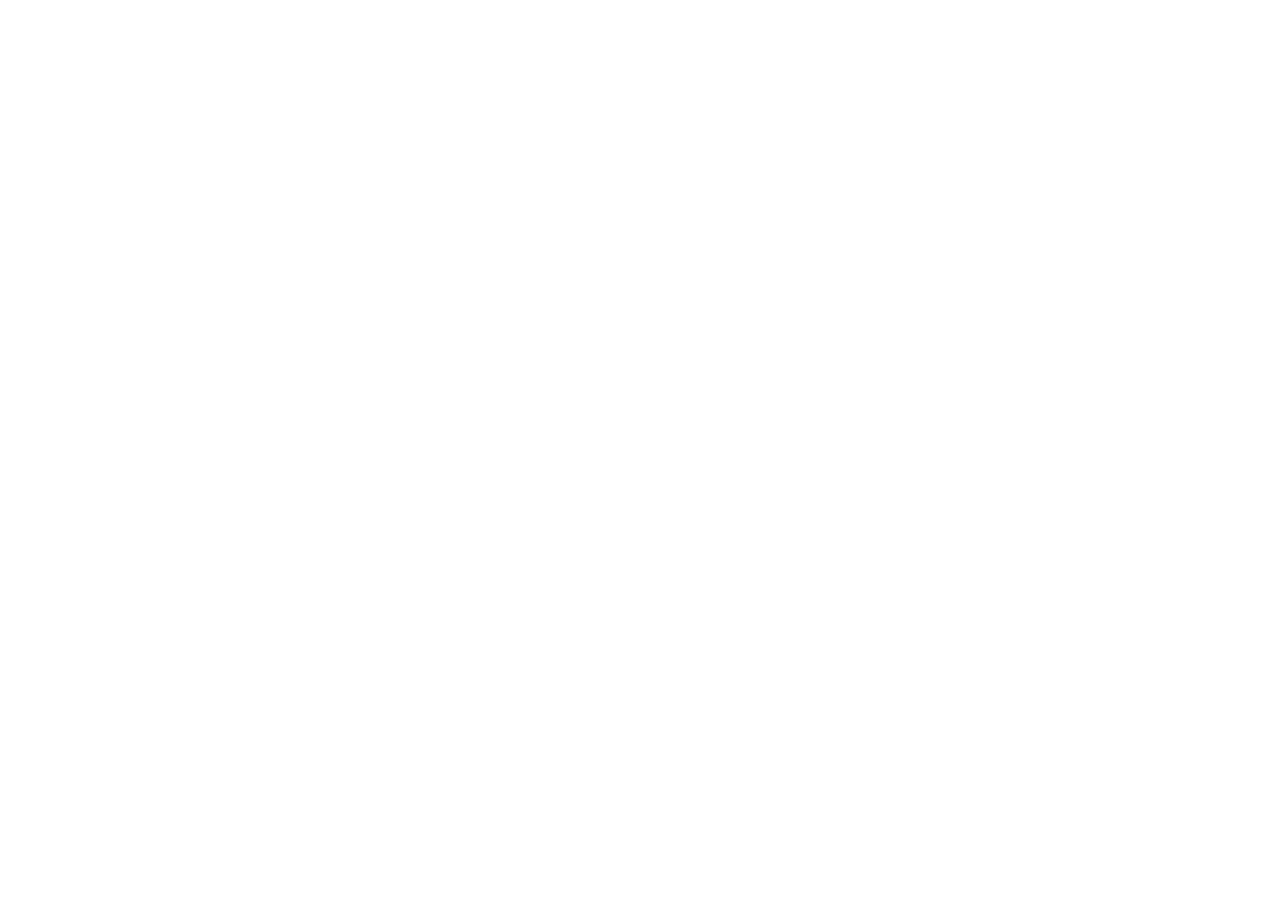
==== index.html @ 415e4831 "Criei a página principal" ====
<!DOCTYPE html>
<html lang="pt-br">
<head>
    <meta charset="UTF-8">
    <meta http-equiv="X-UA-Compatible" content="IE=edge">
    <meta name="viewport" content="width=device-width, initial-scale=1.0">
    <link rel="shortcut icon" href="favicon.ico" type="image/x-icon">
    <title>Projeto Redes Sociais</title>
</head>
<body>
    
</body>
</html>
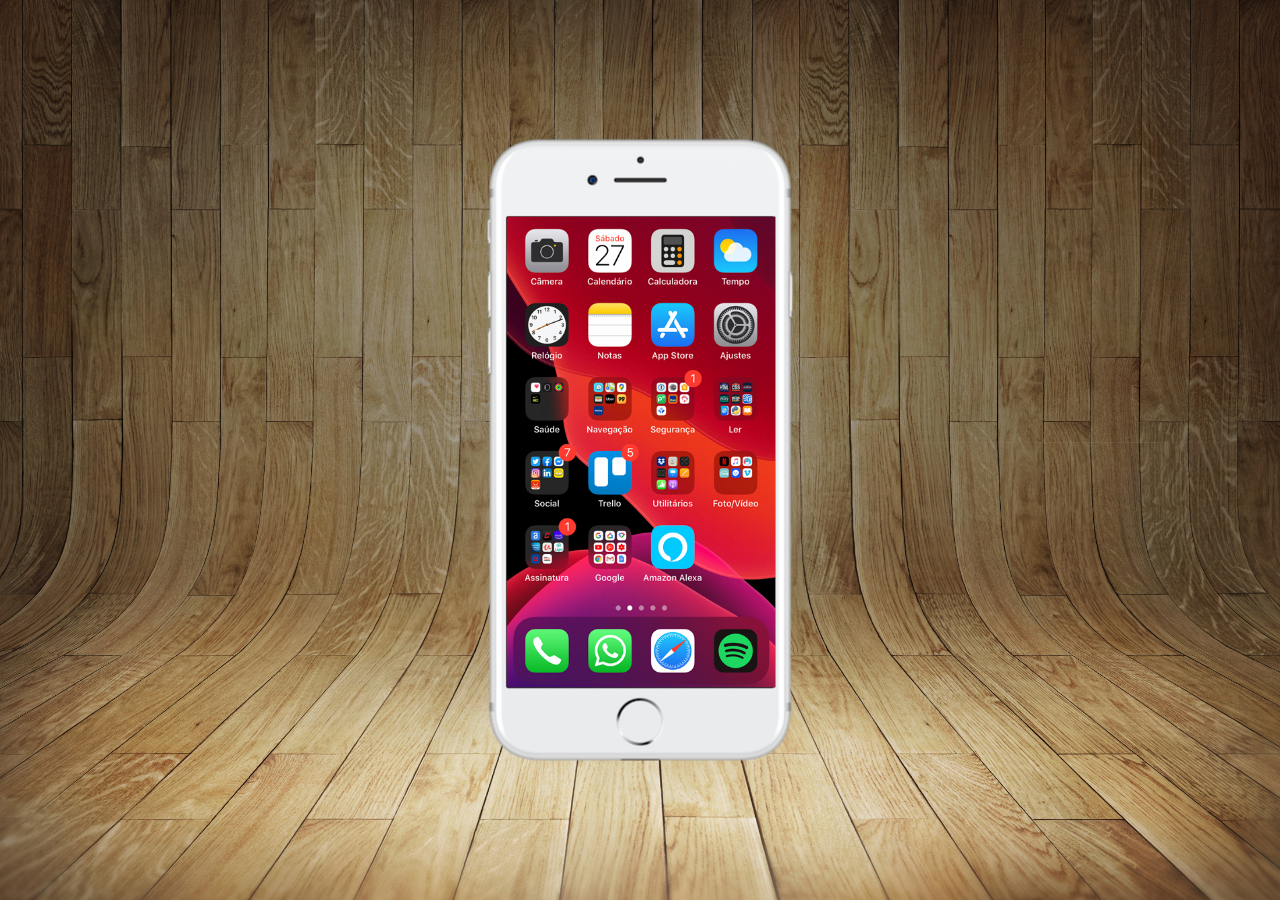
==== commit 0826505a: "Criei a tela home" ====
--- a/index.html
+++ b/index.html
@@ -5,9 +5,17 @@
     <meta http-equiv="X-UA-Compatible" content="IE=edge">
     <meta name="viewport" content="width=device-width, initial-scale=1.0">
     <link rel="shortcut icon" href="favicon.ico" type="image/x-icon">
+    <link rel="stylesheet" href="estilos/style.css">
     <title>Projeto Redes Sociais</title>
 </head>
 <body>
-    
+    <main>
+        <section id="telefone">
+            <iframe src="home.html" name="tela" id="tela" frameborder="0"></iframe>
+        </section>
+        <section id="redes-sociais">
+
+        </section>
+    </main>
 </body>
 </html>--- a/estilos/style.css
+++ b/estilos/style.css
@@ -0,0 +1,46 @@
+@charset "UTF-8";
+
+* {
+    margin: 0px;
+    padding: 0px;
+    font-family: Arial, Helvetica, sans-serif;
+}
+
+html, body {
+    height: 100vh;
+    width: 100vw;
+    background-color: black;
+}
+
+
+main {
+    height: 100vh;
+    position: relative;
+    
+}
+
+body {
+    background: url('../imagens/fundo-madeira.jpg') no-repeat top center;
+    background-size: cover;
+    background-attachment: fixed;
+}
+
+section#telefone {
+    position: absolute;
+    top: 50%; 
+    left: 50%;
+    transform: translate(-50%, -50%); 
+    height: 627px;
+    width: 311px;
+    background-color: blue;
+    background: url('../imagens/frame-iphone.png') no-repeat; 
+
+}
+
+iframe#tela{
+    position: relative;
+    top: 80px;
+    left: 22px;
+    width: 269px;
+    height: 471px;
+}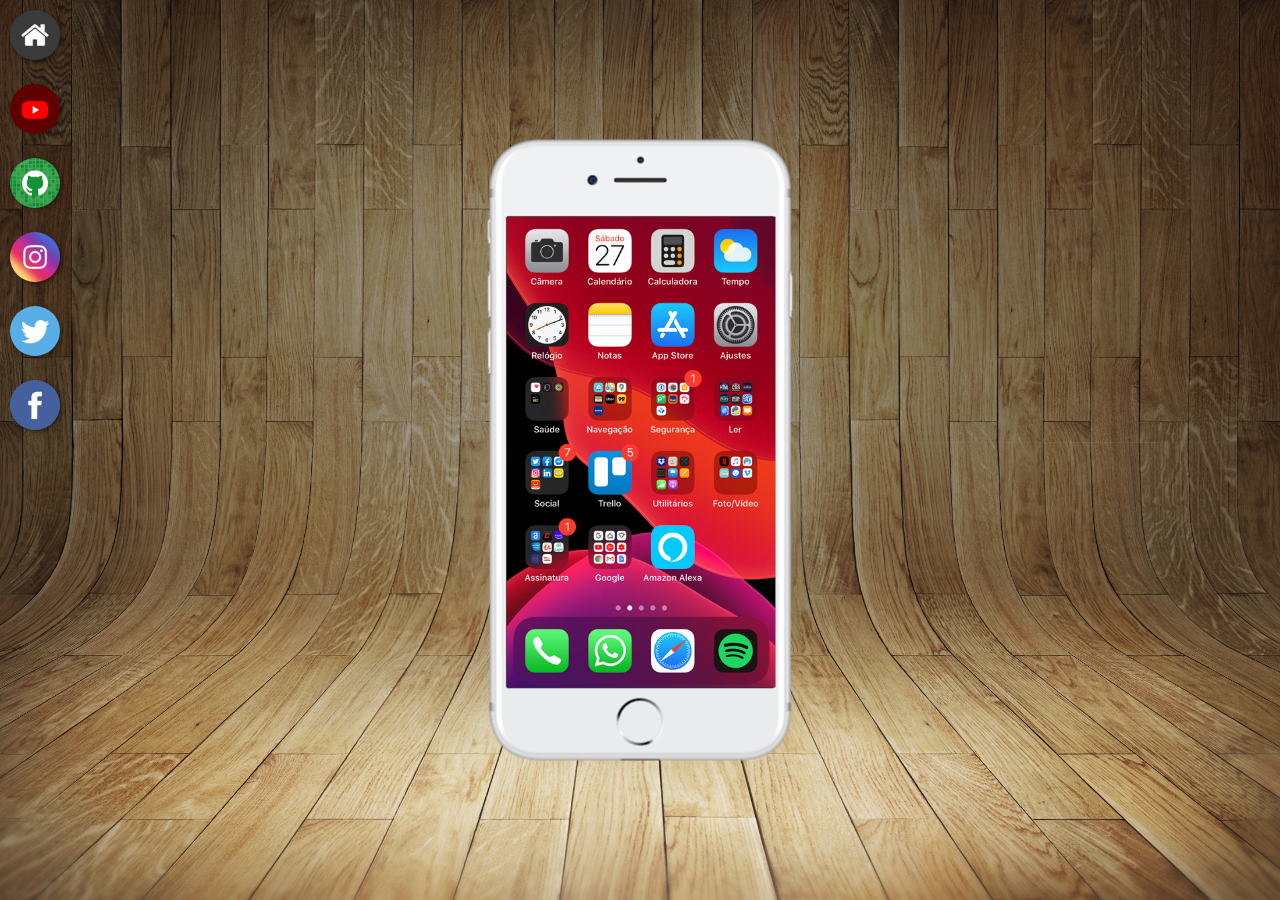
==== commit 3a76b5e9: "criei botões na lateral" ====
--- a/index.html
+++ b/index.html
@@ -12,9 +12,15 @@
     <main>
         <section id="telefone">
             <iframe src="home.html" name="tela" id="tela" frameborder="0"></iframe>
+            
         </section>
         <section id="redes-sociais">
-
+            <a href="#" target="tela"> <img src="imagens/logo-home.jpg" alt=""></a>    <br>
+            <a href="#" target="tela"> <img src="imagens/logo-youtube.jpg" alt=""></a>    <br>   
+            <a href="#" target="tela"> <img src="imagens/logo-github.jpg" alt=""></a>   <br>
+            <a href="#" target="tela"> <img src="imagens/logo-instagram.jpg" alt=""></a>    <br>
+            <a href="#" target="tela"> <img src="imagens/logo-twitter.jpg" alt=""></a>    <br>
+            <a href="#" target="tela"> <img src="imagens/logo-facebook.jpg" alt=""></a> 
         </section>
     </main>
 </body>
--- a/estilos/style.css
+++ b/estilos/style.css
@@ -43,4 +43,24 @@
     left: 22px;
     width: 269px;
     height: 471px;
+}
+
+
+section#redes-sociais {
+    text-align: left;
+}
+section#redes-sociais img{
+    width: 50px;
+    margin: 10px;
+    border-radius: 50%; 
+    box-shadow: 2px 2px 5px rgba(0, 0, 0, 0.400);
+    box-sizing: border-box; 
+    
+}
+
+section#redes-sociais img:hover {
+    border: 2px solid rgba(255, 255, 255, 0.637);
+    transform: translate(-3px, -3px);
+    box-shadow: 5px 5px 10px rgba(0, 0, 0, 0.623);
+    transition: transform 0.5s, border 1s;
 }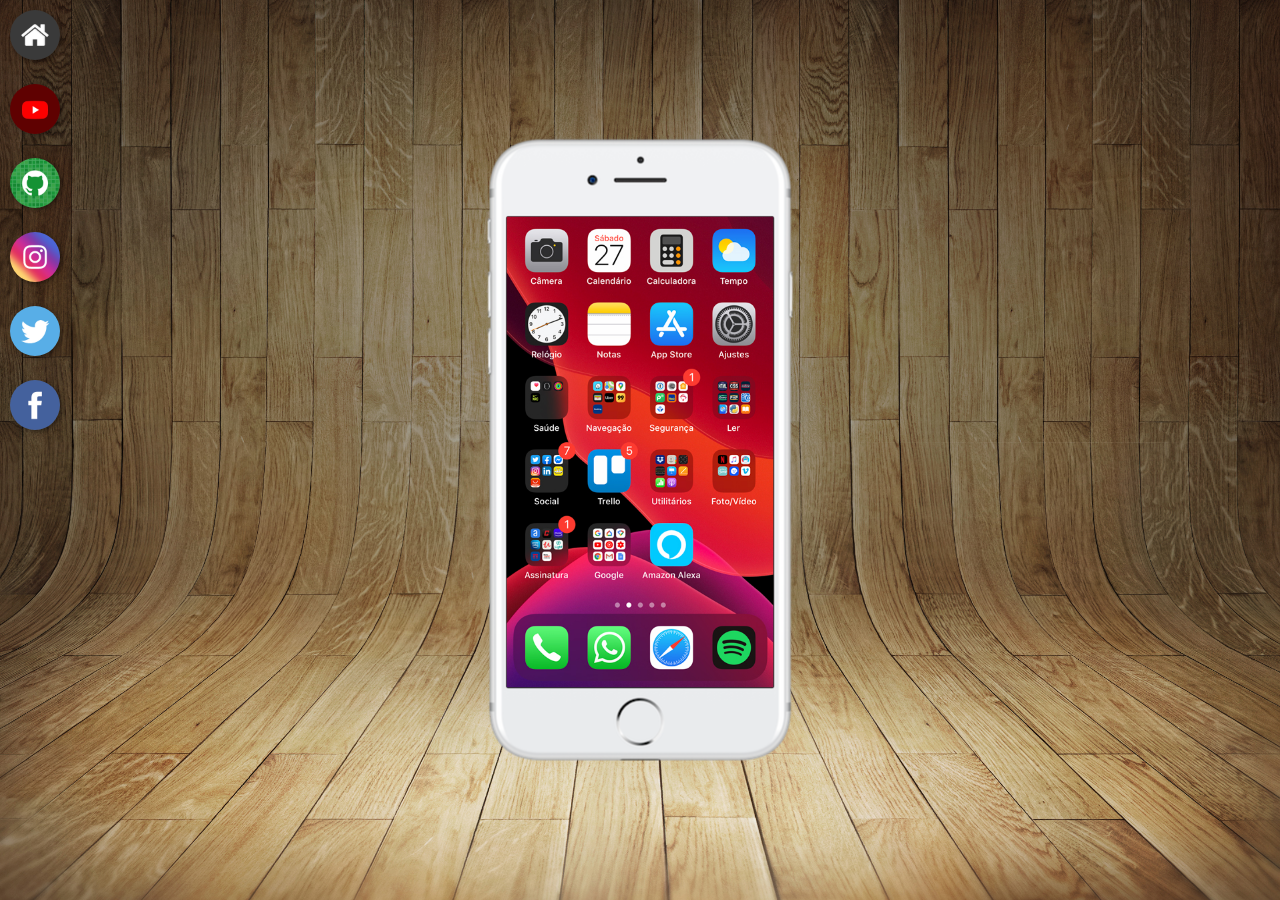
==== commit 47afca13: "adicionei imagens e links no mockup do iphone e nos botões" ====
--- a/index.html
+++ b/index.html
@@ -15,11 +15,11 @@
             
         </section>
         <section id="redes-sociais">
-            <a href="#" target="tela"> <img src="imagens/logo-home.jpg" alt=""></a>    <br>
-            <a href="#" target="tela"> <img src="imagens/logo-youtube.jpg" alt=""></a>    <br>   
-            <a href="#" target="tela"> <img src="imagens/logo-github.jpg" alt=""></a>   <br>
-            <a href="#" target="tela"> <img src="imagens/logo-instagram.jpg" alt=""></a>    <br>
-            <a href="#" target="tela"> <img src="imagens/logo-twitter.jpg" alt=""></a>    <br>
+            <a href="home.html" target="tela"> <img src="imagens/logo-home.jpg" alt=""></a><br>
+            <a href="youtube.html" target="tela"> <img src="imagens/logo-youtube.jpg" alt=""></a><br>   
+            <a href="github.html" target="tela"> <img src="imagens/logo-github.jpg" alt=""></a><br>
+            <a href="#" target="tela"> <img src="imagens/logo-instagram.jpg" alt=""></a><br>
+            <a href="#" target="tela"> <img src="imagens/logo-twitter.jpg" alt=""></a><br>
             <a href="#" target="tela"> <img src="imagens/logo-facebook.jpg" alt=""></a> 
         </section>
     </main>
--- a/estilos/style.css
+++ b/estilos/style.css
@@ -41,7 +41,7 @@
     position: relative;
     top: 80px;
     left: 22px;
-    width: 269px;
+    width: 267px;
     height: 471px;
 }
 
